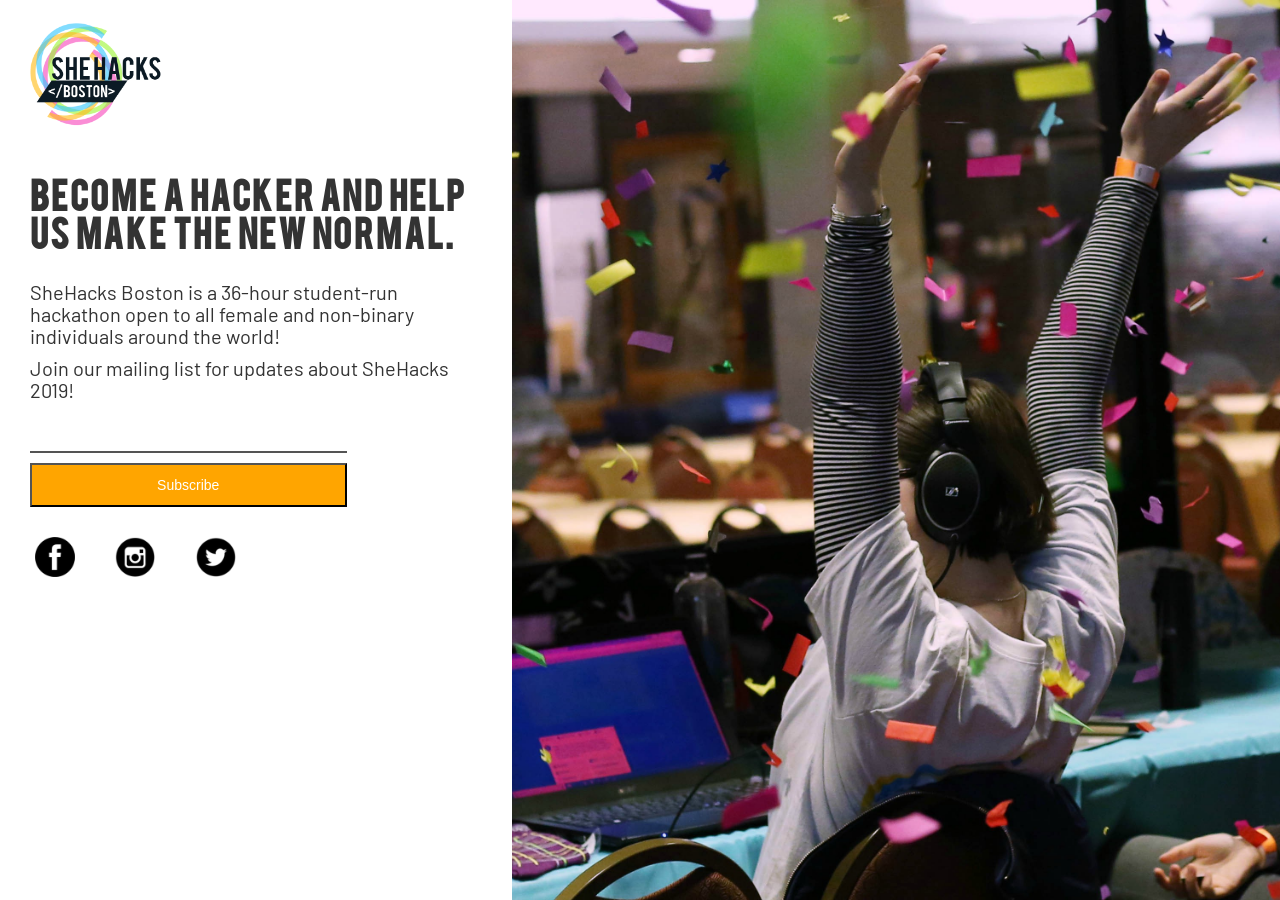
==== index.html @ cdedffa2 "style changes" ====
<!DOCTYPE html>
<!--[if lt IE 7]>      <html class="no-js lt-ie9 lt-ie8 lt-ie7" lang=""> <![endif]-->
<!--[if IE 7]>         <html class="no-js lt-ie9 lt-ie8" lang=""> <![endif]-->
<!--[if IE 8]>         <html class="no-js lt-ie9" lang=""> <![endif]-->
<!--[if gt IE 8]><!-->
<html class="no-js" lang="en">
<!--<![endif]-->

<head>
  <meta charset="utf-8">
  <link rel="icon" href="logo.png">
  <meta name="description" content="">
  <meta name="viewport" content="width=device-width, initial-scale=1">
  <title>SheHacks Boston</title>
  <link rel="stylesheet" href="css/bootstrap.min.css">
  <link rel="stylesheet" href="css/flexslider.css">
  <link rel="stylesheet" href="css/jquery.fancybox.css">
  <link rel="stylesheet" href="css/responsive.css">
  <link rel="stylesheet" href="css/animate.min.css">
  <link rel="stylesheet" href="css/font-icon.css">
  <link href="https://fonts.googleapis.com/css?family=Barlow" rel="stylesheet">
  <link rel="stylesheet" href="https://maxcdn.bootstrapcdn.com/font-awesome/4.4.0/css/font-awesome.min.css">
  <link href="https://fonts.googleapis.com/css?family=Roboto" rel="stylesheet">
  <link href="https://use.fontawesome.com/releases/v5.0.2/css/all.css" rel="stylesheet">
   <link rel="stylesheet" href="css/landing_style.css">

  <!-- Global Site Tag (gtag.js) - Google Analytics -->
  <script async src="https://www.googletagmanager.com/gtag/js?id=UA-104887569-2"></script>
  <script type="text/javascript" src="main.js"></script>
  <script>
    window.dataLayer = window.dataLayer || [];

    function gtag() {
      dataLayer.push(arguments)
    };
    gtag('js', new Date());
    gtag('config', 'UA-104887569-2');
  </script>


</head>

<body>
  <!--<img src="right_image.jpg" class="img-fluid" id="image" alt="Responsive image">-->
  <div class="container mx-autoholder" id="main_part">
    <img src="logo.png" class="img-fluid" id="logo">
    <div class="container mx-auto holder" id="texts">
      <b><h1 id="title">BECOME  A  HACKER  AND  HELP  US  MAKE  THE  NEW  NORMAL.</h1></b>

      <br>

      <p class="hero-text">SheHacks Boston is a 36-hour student-run hackathon open to all female and non-binary individuals around the world!</p>
      <p class="hero-text">Join our mailing list for updates about SheHacks 2019!</p>

      <br>

      <div class="row">
        <div class="col-xs-6">
          <!-- Begin MailChimp Signup Form -->
          <link href="//cdn-images.mailchimp.com/embedcode/classic-10_7.css" rel="stylesheet" type="text/css">
          <style type="text/css">
            #mc_embed_signup{background:#fff; clear:left; font:14px Helvetica,Arial,sans-serif; }
            /* Add your own MailChimp form style overrides in your site stylesheet or in this style block.
               We recommend moving this block and the preceding CSS link to the HEAD of your HTML file. */
          </style>
          <div id="mc_embed_signup">
          <form action="https://shehacks.us17.list-manage.com/subscribe/post?u=34946c2c134f07563cac527a4&amp;id=d441aab50c" method="post" id="mc-embedded-subscribe-form" name="mc-embedded-subscribe-form" class="validate" target="_blank" novalidate>
              <div id="mc_embed_signup_scroll">
            
          <div class="mc-field-group">
            <input type="email" value="" name="EMAIL" class="required email" id="mce-EMAIL" style = "width:150%; border-top:white; border-left:white; border-right:white; border-color:black; color:black; font-family:bebas;>
          </div>
            <div id="mce-responses" class="clear">
              <div class="response" id="mce-error-response" style="display:none"></div>
              <div class="response" id="mce-success-response" style="display:none"></div>
            </div>    <!-- real people should not fill this in and expect good things - do not remove this or risk form bot signups-->
              <div style="position: absolute; left: -5000px;" aria-hidden="true"><input type="text" name="b_34946c2c134f07563cac527a4_d441aab50c" tabindex="-1" value=""></div>
               <div class="clear"><input type="submit" value="Subscribe" name="subscribe" id="mc-embedded-subscribe" class="button" style = "width:150%; color:white; background-color: orange; margin-top:10px; padding:12px;"></div>
              </div>
          </form>
          </div>
          <script type='text/javascript' src='//s3.amazonaws.com/downloads.mailchimp.com/js/mc-validate.js'></script><script type='text/javascript'>(function($) {window.fnames = new Array(); window.ftypes = new Array();fnames[0]='EMAIL';ftypes[0]='email';}(jQuery));var $mcj = jQuery.noConflict(true);</script>
          <!--End mc_embed_signup-->
        </div>

      </div>


      </a>
    </div>
    <div class="row" id="social-media-icons">
      <div class="col-xs-2 social-icon">
        <a href="https://www.facebook.com/SheHacksBoston/?ref=br_rs" target="_blank"><img src="facebook.png" alt="facebook icon" class="socialicon"></a>
      </div>
      <div class="col-xs-2 social-icon">
        <a href="https://www.instagram.com/shehacksboston/" target="_blank"><img src="instagram.png" alt="facebook icon" class="socialicon"></a>
      </div>
      <div class="col-xs-2 social-icon">
        <a href="https://www.twitter.com/shehacksboston/" target="_blank"><img src="twitter.png" alt="facebook icon" class="socialicon"></a>
      </div>
    </div>
  </div>
  <div class="container holder" id="right_side">
    <img src="image_r.jpg" class="img-fluid" id="image">
  </div>
</body>
</html>
---- css/responsive.css ----
@media screen and (max-width: 1024px) {
#header .header-content {
	width: 90%;
}
.nav-toggle {
	display: block;
}
.navigation {
	position: fixed;
	background-color: #000;
	width: 100%;
	height: 100%;
	top: 0;
	left: 0;
	z-index: 99999;
	visibility: hidden;
	opacity: 0;
	-webkit-transition: opacity 0.5s, visibility 0s 0.5s;
	transition: opacity 0.5s, visibility 0s 0.5s;
}
.navigation .primary-nav {
	position: relative;
	top: 45%;
	-moz-transform: translateY(-45%);
	-ms-transform: translateY(-45%);
	-webkit-transform: translateY(-45%);
	transform: translateY(-45%);
}
.navigation li {
	display: block;
	margin-bottom: 20px;
}
.navigation a {
	display: block;
	font-size: 25px;
	margin: 0;
	text-align: center;
}
.person {
	margin: 0 auto 50px;
}
.person-content {
	text-align: center;
}
.person .social-icons li {
	display: inline-block;
	float: none;
	margin-bottom: 5px;
}
.testimonials blockquote {
	padding: 20px 5% 0;
}
.testimonials p {
	font-size: 14px;
}
.flex-control-nav {
	bottom: 20px;
}
}
@media screen and (max-width: 768px) {
.banner-text {
	padding-top: 30%;
}
.banner-text h1 {
	font-size: 42px;
}
.banner-text p {
	font-size: 18px;
}
.flexslider {
	padding-bottom: 80px;
}
.flex-control-nav {
	width: 100%;
}
.footer .footer-col {
	margin-bottom: 50px;
}
}
@media screen and (max-width: 640px) {
.banner-text {
	padding-top: 35%;
}
}
@media screen and (max-width: 480px) {
.banner-text {
	padding-top: 45%;
}
.banner-text h1 {
	font-size: 32px;
}
}
@media screen and (max-width: 320px) {
.banner-text {
	padding-top: 65%;
}
.testimonials blockquote {
	padding: 20px 5% 0;
}
.testimonials p {
	font-size: 14px;
}
---- css/font-icon.css ----
/* ==========================================================================
	Font Icon (http://www.elegantthemes.com/blog/freebie-of-the-week/free-line-style-icons)
========================================================================== */
/* @font-face {
  font-family: "elegant-theme-line";
  src: url('../fonts/elegant-theme-line.ttf?1439850014') format('truetype'), url('../fonts/elegant-theme-line.eot?1439850014') format('embedded-opentype'), url('../fonts/elegant-theme-line.svg?1439850014') format('svg'), url('../fonts/elegant-theme-line.woff?1439850014') format('woff'); }
*/
@font-face {
  font-family: "bebas";
  src: url('bebas.ttf');}
.icon {
  font-family: 'elegant-theme-line';
  speak: none;
  font-style: normal;
  font-weight: normal;
  font-variant: normal;
  text-transform: none;
  line-height: 1;
  /* Better Font Rendering =========== */
  -webkit-font-smoothing: antialiased;
  -moz-osx-font-smoothing: grayscale; }

.icon-mobile:before {
  content: "\e000"; }

.icon-laptop:before {
  content: "\e001"; }

.icon-desktop:before {
  content: "\e002"; }

.icon-tablet:before {
  content: "\e003"; }

.icon-phone:before {
  content: "\e004"; }

.icon-document:before {
  content: "\e005"; }

.icon-documents:before {
  content: "\e006"; }

.icon-search:before {
  content: "\e007"; }

.icon-clipboard:before {
  content: "\e008"; }

.icon-newspaper:before {
  content: "\e009"; }

.icon-notebook:before {
  content: "\e00a"; }

.icon-book-open:before {
  content: "\e00b"; }

.icon-browser:before {
  content: "\e00c"; }

.icon-calendar:before {
  content: "\e00d"; }

.icon-presentation:before {
  content: "\e00e"; }

.icon-picture:before {
  content: "\e00f"; }

.icon-pictures:before {
  content: "\e010"; }

.icon-video:before {
  content: "\e011"; }

.icon-camera:before {
  content: "\e012"; }

.icon-printer:before {
  content: "\e013"; }

.icon-toolbox:before {
  content: "\e014"; }

.icon-briefcase:before {
  content: "\e015"; }

.icon-wallet:before {
  content: "\e016"; }

.icon-gift:before {
  content: "\e017"; }

.icon-bargraph:before {
  content: "\e018"; }

.icon-grid:before {
  content: "\e019"; }

.icon-expand:before {
  content: "\e01a"; }

.icon-focus:before {
  content: "\e01b"; }

.icon-edit:before {
  content: "\e01c"; }

.icon-adjustments:before {
  content: "\e01d"; }

.icon-ribbon:before {
  content: "\e01e"; }

.icon-hourglass:before {
  content: "\e01f"; }

.icon-lock:before {
  content: "\e020"; }

.icon-megaphone:before {
  content: "\e021"; }

.icon-shield:before {
  content: "\e022"; }

.icon-trophy:before {
  content: "\e023"; }

.icon-flag:before {
  content: "\e024"; }

.icon-map:before {
  content: "\e025"; }

.icon-puzzle:before {
  content: "\e026"; }

.icon-basket:before {
  content: "\e027"; }

.icon-envelope:before {
  content: "\e028"; }

.icon-streetsign:before {
  content: "\e029"; }

.icon-telescope:before {
  content: "\e02a"; }

.icon-gears:before {
  content: "\e02b"; }

.icon-key:before {
  content: "\e02c"; }

.icon-paperclip:before {
  content: "\e02d"; }

.icon-attachment:before {
  content: "\e02e"; }

.icon-pricetags:before {
  content: "\e02f"; }

.icon-lightbulb:before {
  content: "\e030"; }

.icon-layers:before {
  content: "\e031"; }

.icon-pencil:before {
  content: "\e032"; }

.icon-tools:before {
  content: "\e033"; }

.icon-tools-2:before {
  content: "\e034"; }

.icon-scissors:before {
  content: "\e035"; }

.icon-paintbrush:before {
  content: "\e036"; }

.icon-magnifying-glass:before {
  content: "\e037"; }

.icon-circle-compass:before {
  content: "\e038"; }

.icon-linegraph:before {
  content: "\e039"; }

.icon-mic:before {
  content: "\e03a"; }

.icon-strategy:before {
  content: "\e03b"; }

.icon-beaker:before {
  content: "\e03c"; }

.icon-caution:before {
  content: "\e03d"; }

.icon-recycle:before {
  content: "\e03e"; }

.icon-anchor:before {
  content: "\e03f"; }

.icon-profile-male:before {
  content: "\e040"; }


.icon-profile-female:before {
  content: "\e041"; }

.icon-bike:before {
  content: "\e042"; }

.icon-wine:before {
  content: "\e043"; }

.icon-hotairballoon:before {
  content: "\e044"; }

.icon-globe:before {
  content: "\e045"; }

.icon-genius:before {
  content: "\e046"; }

.icon-map-pin:before {
  content: "\e047"; }

.icon-dial:before {
  content: "\e048"; }

.icon-chat:before {
  content: "\e049"; }

.icon-heart:before {
  content: "\e04a"; }

.icon-cloud:before {
  content: "\e04b"; }

.icon-upload:before {
  content: "\e04c"; }

.icon-download:before {
  content: "\e04d"; }

.icon-target:before {
  content: "\e04e"; }

.icon-hazardous:before {
  content: "\e04f"; }

.icon-piechart:before {
  content: "\e050"; }

.icon-speedometer:before {
  content: "\e051"; }

.icon-global:before {
  content: "\e052"; }

.icon-compass:before {
  content: "\e053"; }

.icon-lifesaver:before {
  content: "\e054"; }

.icon-clock:before {
  content: "\e055"; }

.icon-aperture:before {
  content: "\e056"; }

.icon-quote:before {
  content: "\e057"; }

.icon-scope:before {
  content: "\e058"; }

.icon-alarmclock:before {
  content: "\e059"; }

.icon-refresh:before {
  content: "\e05a"; }

.icon-happy:before {
  content: "\e05b"; }

.icon-sad:before {
  content: "\e05c"; }

.icon-facebook:before {
  content: "\e05d"; }

.icon-twitter:before {
  content: "\e05e"; }

.icon-googleplus:before {
  content: "\e05f"; }

.icon-rss:before {
  content: "\e060"; }

.icon-tumblr:before {
  content: "\e061"; }

.icon-linkedin:before {
  content: "\e062"; }

.icon-dribbble:before {
  content: "\e063"; }
---- css/landing_style.css ----
html, body {
	height: 100%;
	font-family: "Barlow";
}

#title {
	padding-top: 1%;
	font-family: "Bebas";
	font-weight: 800;
	letter-spacing: 2px;
	line-height: 1.1em;
}

.a:hover{
	text-decoration: none;
}

.container.holder {
	/*border-style: solid;*/
	/*border-color: black;*/
	margin: 0;
	padding: 0;
	height: 100%;
	width: auto;
}

#right_side {
	float: right;
	max-width: 60%;
	height: 100%;
	overflow: hidden;
}

#image {
	padding: 0;
	margin: 0;
	height: 100%;
	float: right;
}

.socialicon {
	width: 40px;
	height: 40px;
}

#main_part {
	float: left;
	display: inline-block;
	max-width: 40%;
	max-height: 100%;
	padding-left: 30px;
	padding-right: 30px;
}

#texts {
	max-height: 80%;
	max-width: 100%;
	margin-top: 20px;
}

#logo {
	margin-top: 5%;
	width: 30%;
}

.hero-text {
	font-size: 20px;
	line-height: 1.1;
}

.join-mail-button {
	background: #f5d27c;
	color: black;
	margin-top: 5%;
	font-size: 25px;
	border-radius: 5px;
	font-weight: bold;
	box-shadow: 3px 3px 2px #AAA;
	font-family: "Barlow";
	padding: 10px 40px;
}

.join-mail-button-text {
	font-family: "Barlow";
  font-size: 30px;
}

.mx-auto.mailing_list:hover {
  background-color: #C1F881;
  color: black;
  text-decoration: none;
}

h1:hover {
	text-decoration: none;
}

/*MOBILE RESPONSIVENESS ADDED FOR IMAGE*/
@media screen and (max-width: 500px){
	#image{
		display: none;
	}
	.container.mx-autoholder{
		display: block;
		width:100%;
	}
	#main_part{
		max-width:100%;
	}

	#logo{
		width:45%;
	}

	#social-media-icons{
		display: flex;
		padding-left:7.7%;
	}

}

@media screen and (max-width: 600px) {
	h1 {
		font-size: 1.8em;
	}

	h2 {
		font-size: 1.3em;
	}
}


@media screen and (max-width: 768px) {
	h1 {
		font-size: 2em;
	}

	h2 {
		font-size: 1.5em;
	}
}

@media screen and (min-width: 1024px) {
	h1 {
		font-size: 2.5em;
	}

	h2 {
		font-size: 1.8em;
	}

}

#social-media-icons{
/*	margin-top:7%;
	margin-left:7%;
	position: center;
	margin-bottom:3%;*/
	position: relative;
	bottom: -30px;
}

.social-icon {
	text-align: center;
}
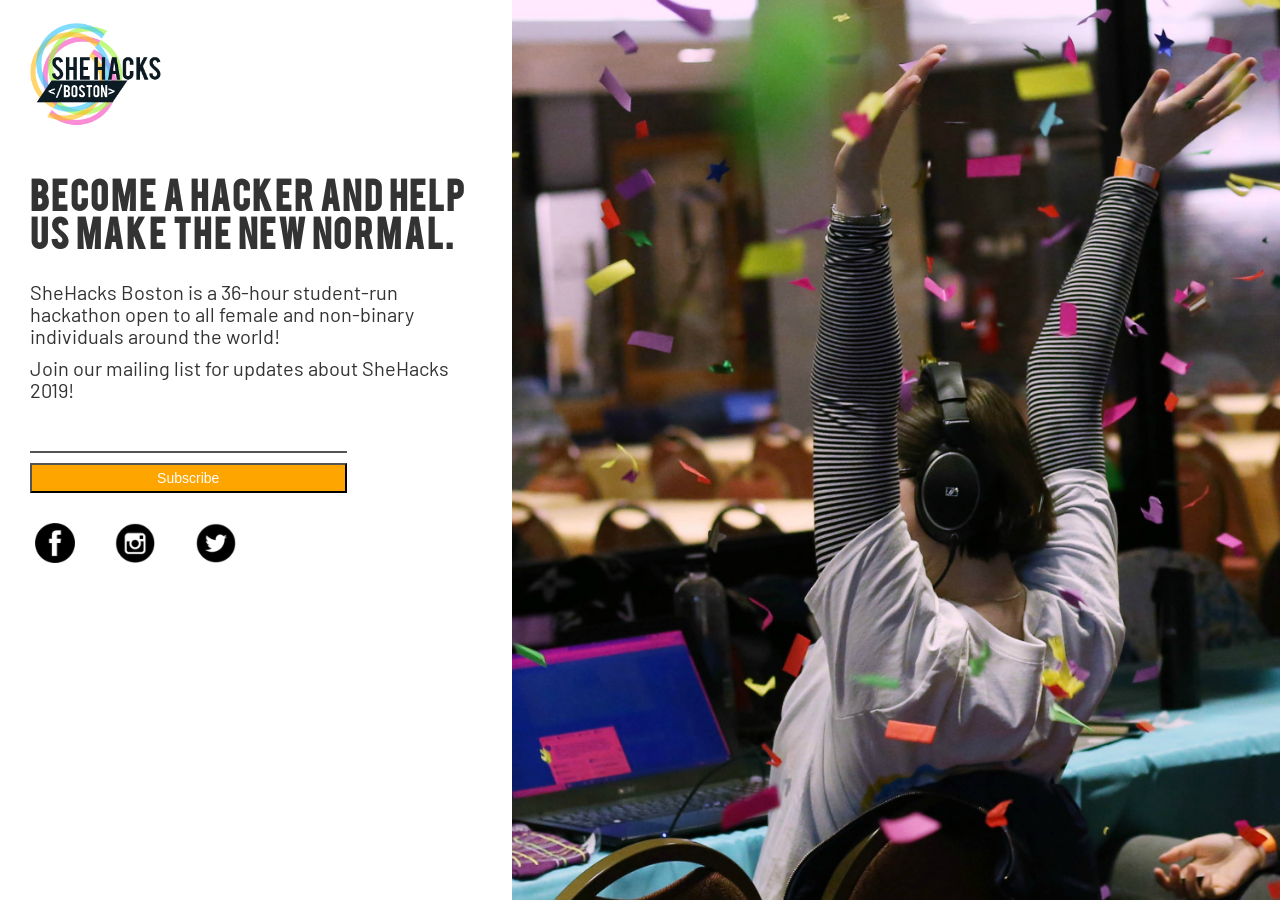
==== commit 588a6001: "fix padding of button" ====
--- a/index.html
+++ b/index.html
@@ -75,7 +75,7 @@
               <div class="response" id="mce-success-response" style="display:none"></div>
             </div>    <!-- real people should not fill this in and expect good things - do not remove this or risk form bot signups-->
               <div style="position: absolute; left: -5000px;" aria-hidden="true"><input type="text" name="b_34946c2c134f07563cac527a4_d441aab50c" tabindex="-1" value=""></div>
-               <div class="clear"><input type="submit" value="Subscribe" name="subscribe" id="mc-embedded-subscribe" class="button" style = "width:150%; color:white; background-color: orange; margin-top:10px; padding:12px;"></div>
+               <div class="clear"><input type="submit" value="Subscribe" name="subscribe" id="mc-embedded-subscribe" class="button" style = "width:150%; color:white; background-color: orange; margin-top:10px; padding:5px;"></div>
               </div>
           </form>
           </div>
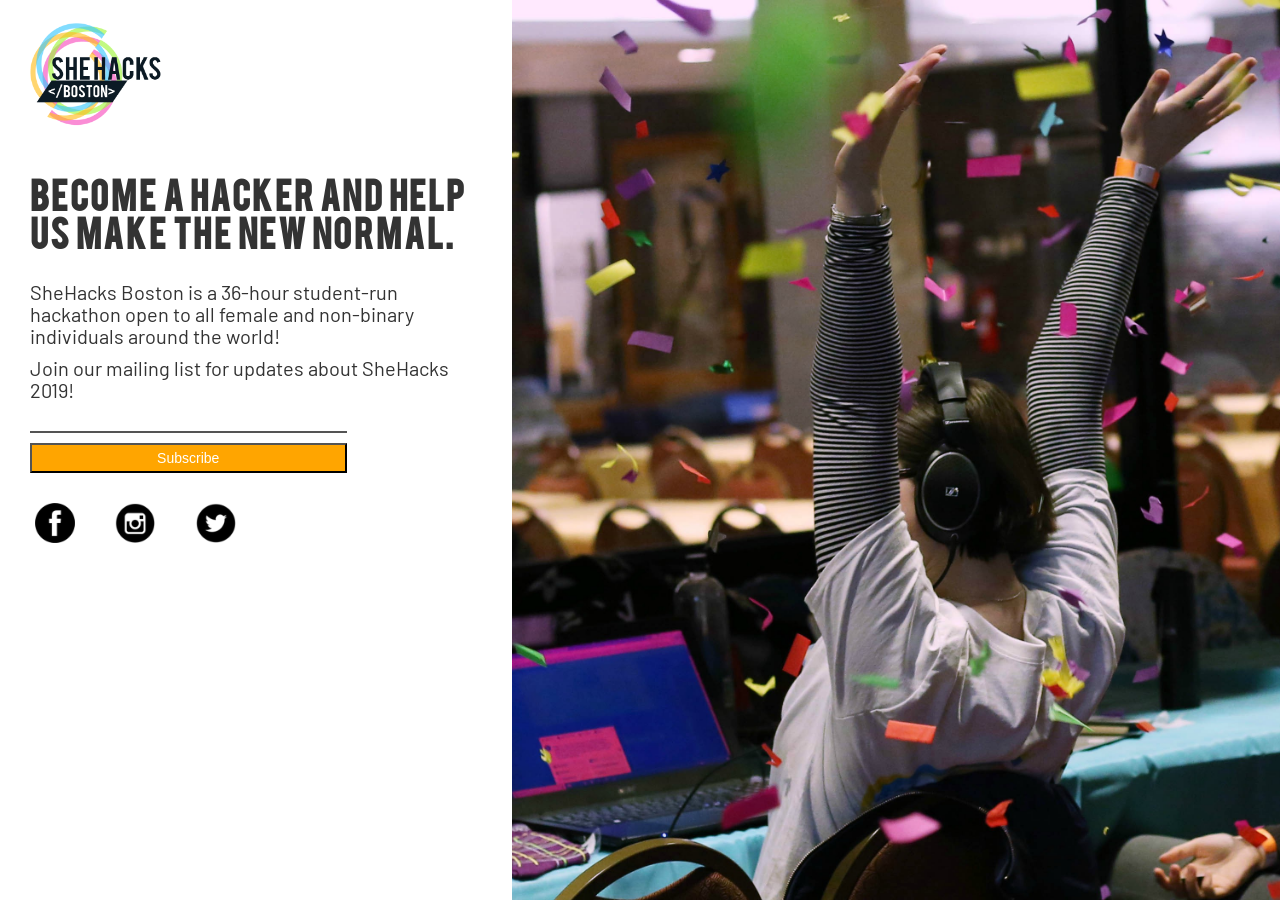
==== commit 6d86632c: "fix break" ====
--- a/index.html
+++ b/index.html
@@ -52,8 +52,6 @@
       <p class="hero-text">SheHacks Boston is a 36-hour student-run hackathon open to all female and non-binary individuals around the world!</p>
       <p class="hero-text">Join our mailing list for updates about SheHacks 2019!</p>
 
-      <br>
-
       <div class="row">
         <div class="col-xs-6">
           <!-- Begin MailChimp Signup Form -->
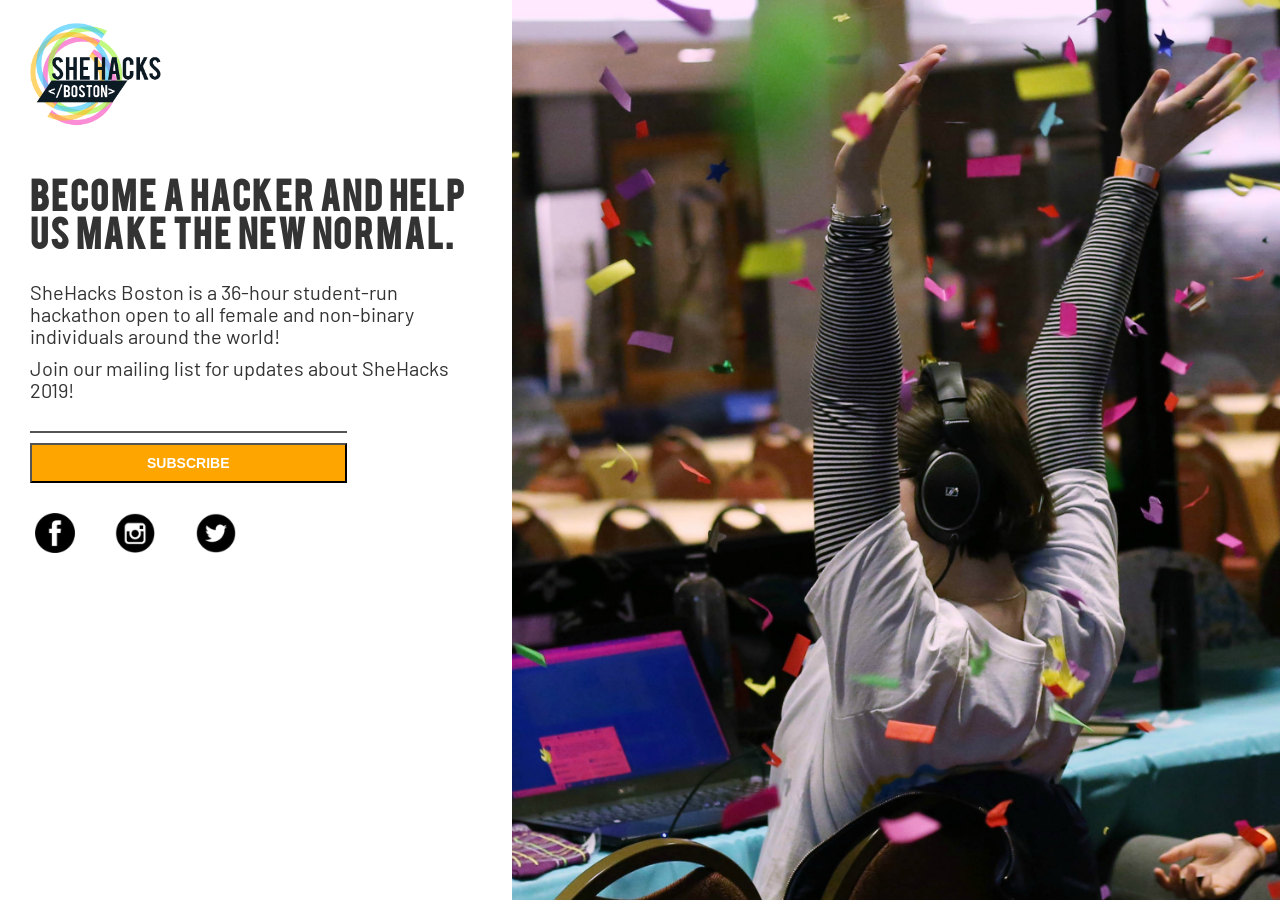
==== commit e50edced: "fix button styles" ====
--- a/index.html
+++ b/index.html
@@ -66,14 +66,14 @@
               <div id="mc_embed_signup_scroll">
             
           <div class="mc-field-group">
-            <input type="email" value="" name="EMAIL" class="required email" id="mce-EMAIL" style = "width:150%; border-top:white; border-left:white; border-right:white; border-color:black; color:black; font-family:bebas;>
+            <input type="email" value="" name="EMAIL" class="required email" id="mce-EMAIL" style = "width:150%; border-top:white; border-left:white; border-right:white; border-color:black; color:black; font-family:bebas;">
           </div>
             <div id="mce-responses" class="clear">
               <div class="response" id="mce-error-response" style="display:none"></div>
               <div class="response" id="mce-success-response" style="display:none"></div>
             </div>    <!-- real people should not fill this in and expect good things - do not remove this or risk form bot signups-->
               <div style="position: absolute; left: -5000px;" aria-hidden="true"><input type="text" name="b_34946c2c134f07563cac527a4_d441aab50c" tabindex="-1" value=""></div>
-               <div class="clear"><input type="submit" value="Subscribe" name="subscribe" id="mc-embedded-subscribe" class="button" style = "width:150%; color:white; background-color: orange; margin-top:10px; padding:5px;"></div>
+               <div class="clear"><input type="submit" value="SUBSCRIBE" name="SUBSCRIBE" id="mc-embedded-subscribe" class="button" style = "width:150%; color:white; background-color: orange; margin-top:10px; padding:10px; font-weight:600;"></div>
               </div>
           </form>
           </div>
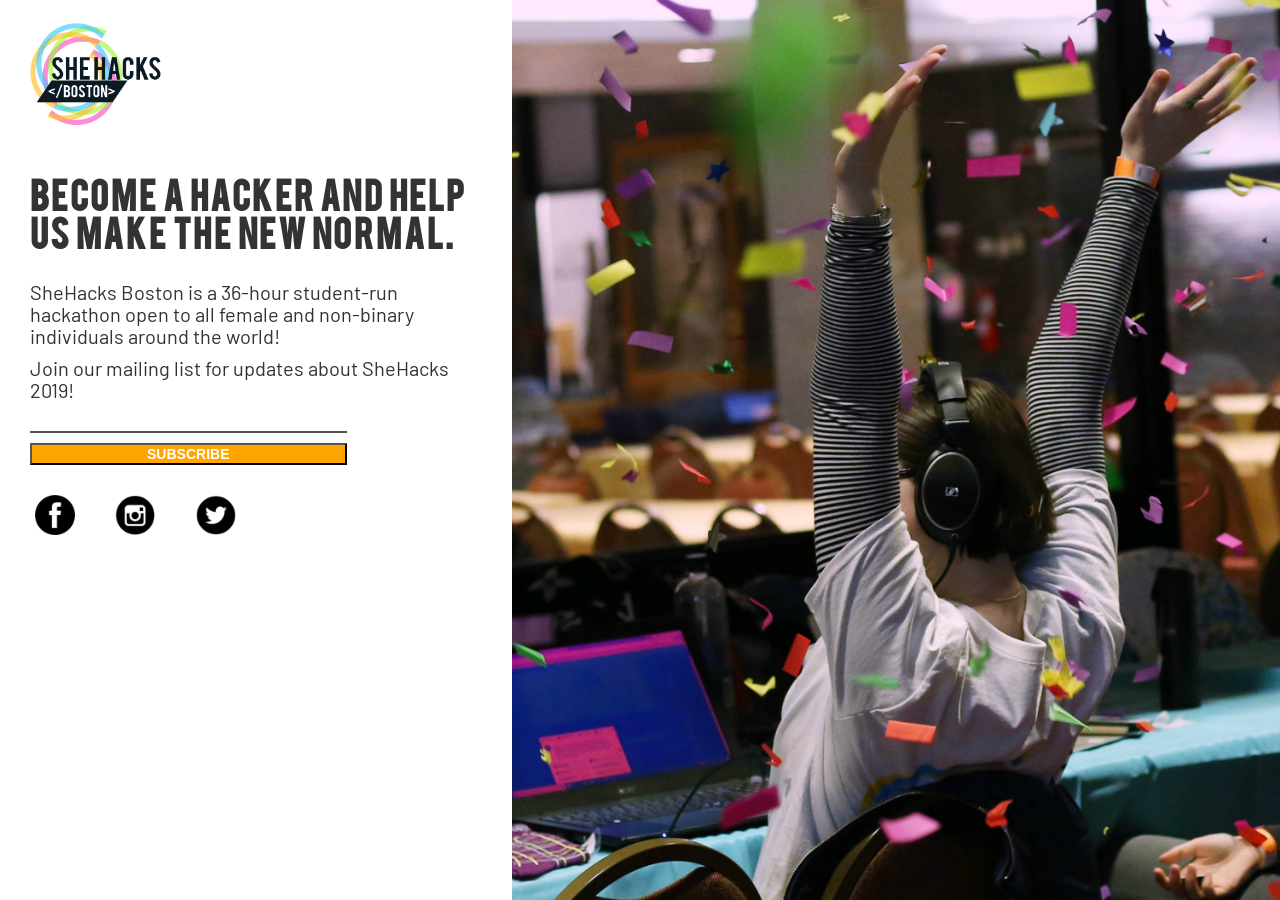
==== commit b82a58b6: "i hate padding" ====
--- a/index.html
+++ b/index.html
@@ -73,7 +73,7 @@
               <div class="response" id="mce-success-response" style="display:none"></div>
             </div>    <!-- real people should not fill this in and expect good things - do not remove this or risk form bot signups-->
               <div style="position: absolute; left: -5000px;" aria-hidden="true"><input type="text" name="b_34946c2c134f07563cac527a4_d441aab50c" tabindex="-1" value=""></div>
-               <div class="clear"><input type="submit" value="SUBSCRIBE" name="SUBSCRIBE" id="mc-embedded-subscribe" class="button" style = "width:150%; color:white; background-color: orange; margin-top:10px; padding:10px; font-weight:600;"></div>
+               <div class="clear"><input type="submit" value="SUBSCRIBE" name="SUBSCRIBE" id="mc-embedded-subscribe" class="button" style = "width:150%; color:white; background-color: orange; margin-top:10px; font-weight:600;"></div>
               </div>
           </form>
           </div>
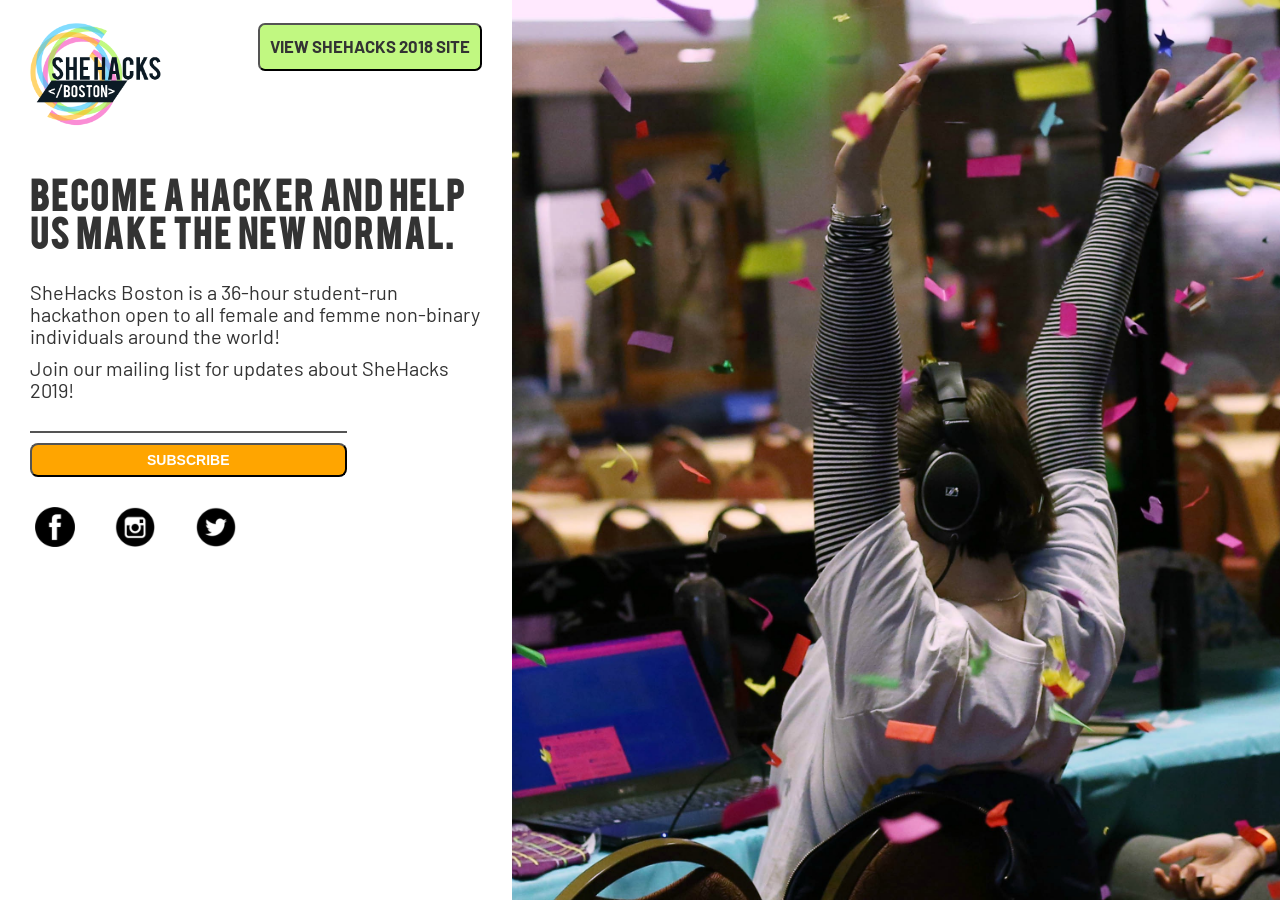
==== commit 1fb7c4c0: "added button to old shellacks site from landing page" ====
--- a/index.html
+++ b/index.html
@@ -20,7 +20,7 @@
   <link rel="stylesheet" href="css/font-icon.css">
   <link href="https://fonts.googleapis.com/css?family=Barlow" rel="stylesheet">
   <link rel="stylesheet" href="https://maxcdn.bootstrapcdn.com/font-awesome/4.4.0/css/font-awesome.min.css">
-  <link href="https://fonts.googleapis.com/css?family=Roboto" rel="stylesheet">
+  <!-- <link href="https://fonts.googleapis.com/css?family=Roboto" rel="stylesheet"> -->
   <link href="https://use.fontawesome.com/releases/v5.0.2/css/all.css" rel="stylesheet">
    <link rel="stylesheet" href="css/landing_style.css">
 
@@ -44,12 +44,13 @@
   <!--<img src="right_image.jpg" class="img-fluid" id="image" alt="Responsive image">-->
   <div class="container mx-autoholder" id="main_part">
     <img src="logo.png" class="img-fluid" id="logo">
+    <button id="old_site_button">View SheHacks 2018 Site</button>
     <div class="container mx-auto holder" id="texts">
       <b><h1 id="title">BECOME  A  HACKER  AND  HELP  US  MAKE  THE  NEW  NORMAL.</h1></b>
 
       <br>
 
-      <p class="hero-text">SheHacks Boston is a 36-hour student-run hackathon open to all female and non-binary individuals around the world!</p>
+      <p class="hero-text">SheHacks Boston is a 36-hour student-run hackathon open to all female and femme non-binary individuals around the world!</p>
       <p class="hero-text">Join our mailing list for updates about SheHacks 2019!</p>
 
       <div class="row">
@@ -64,7 +65,7 @@
           <div id="mc_embed_signup">
           <form action="https://shehacks.us17.list-manage.com/subscribe/post?u=34946c2c134f07563cac527a4&amp;id=d441aab50c" method="post" id="mc-embedded-subscribe-form" name="mc-embedded-subscribe-form" class="validate" target="_blank" novalidate>
               <div id="mc_embed_signup_scroll">
-            
+
           <div class="mc-field-group">
             <input type="email" value="" name="EMAIL" class="required email" id="mce-EMAIL" style = "width:150%; border-top:white; border-left:white; border-right:white; border-color:black; color:black; font-family:bebas;">
           </div>
@@ -73,7 +74,7 @@
               <div class="response" id="mce-success-response" style="display:none"></div>
             </div>    <!-- real people should not fill this in and expect good things - do not remove this or risk form bot signups-->
               <div style="position: absolute; left: -5000px;" aria-hidden="true"><input type="text" name="b_34946c2c134f07563cac527a4_d441aab50c" tabindex="-1" value=""></div>
-               <div class="clear"><input type="submit" value="SUBSCRIBE" name="SUBSCRIBE" id="mc-embedded-subscribe" class="button" style = "width:150%; color:white; background-color: orange; margin-top:10px; font-weight:600;"></div>
+               <div class="clear"><input type="submit" value="SUBSCRIBE" name="SUBSCRIBE" id="mc-embedded-subscribe" class="button" style = "width:150%; color:white; background-color: orange; margin-top:10px; font-weight:600; padding:7px; border-radius:8px;"></div>
               </div>
           </form>
           </div>
--- a/css/landing_style.css
+++ b/css/landing_style.css
@@ -116,6 +116,9 @@
 		display: flex;
 		padding-left:7.7%;
 	}
+	button#old_site_button{
+		width: 45%;
+	}
 
 }
 
@@ -129,6 +132,17 @@
 	}
 }
 
+button#old_site_button{
+	float: right;
+	margin-top: 5%;
+	border-radius: 7px;
+	background: #C1F881;
+	font-family: 'Barlow', sans-serif;
+	font-size:1.2em;
+	padding: 10px;
+	text-transform: uppercase;
+	font-weight: bold;
+}
 
 @media screen and (max-width: 768px) {
 	h1 {
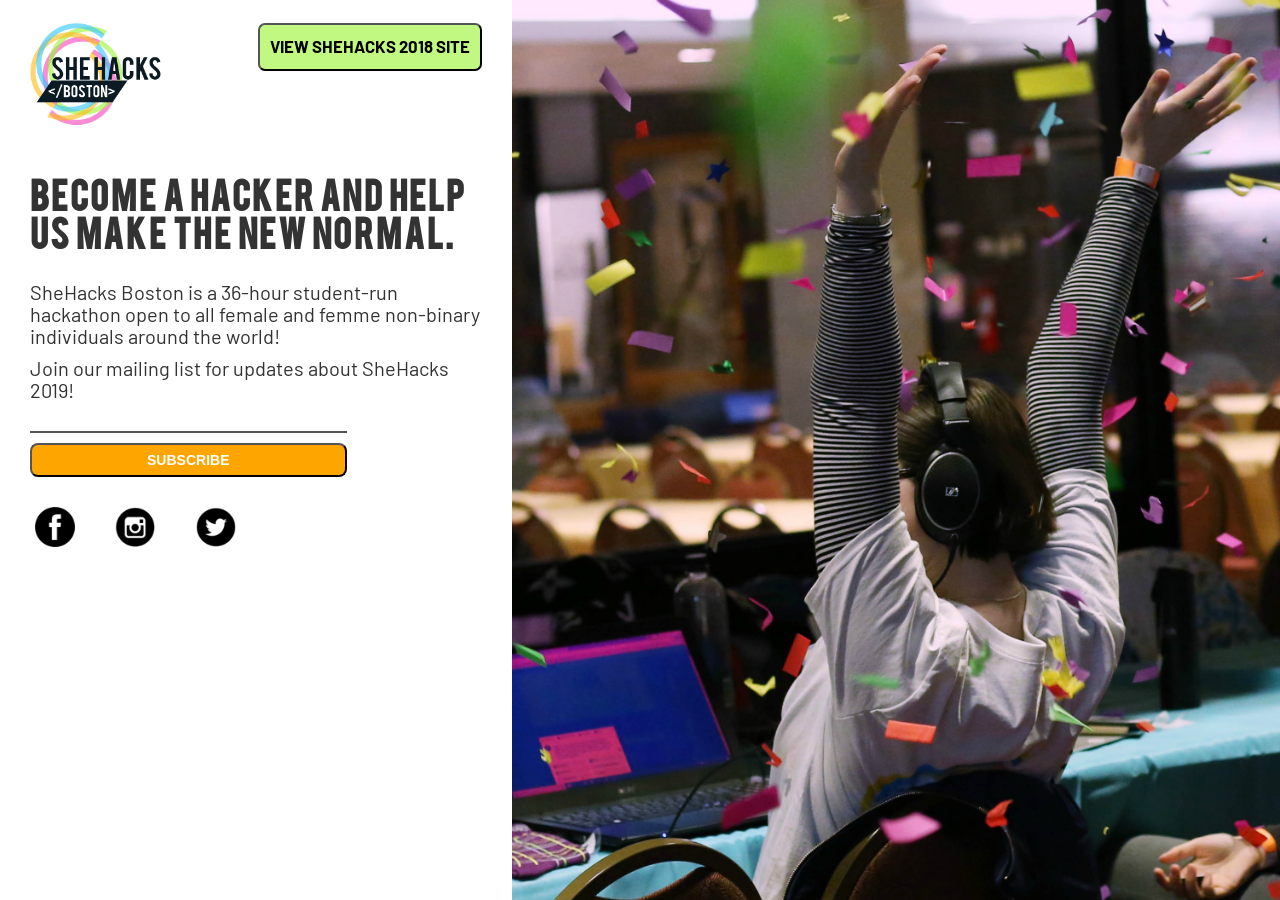
==== commit 7eb28011: "added link" ====
--- a/index.html
+++ b/index.html
@@ -44,7 +44,7 @@
   <!--<img src="right_image.jpg" class="img-fluid" id="image" alt="Responsive image">-->
   <div class="container mx-autoholder" id="main_part">
     <img src="logo.png" class="img-fluid" id="logo">
-    <button id="old_site_button">View SheHacks 2018 Site</button>
+    <button id="old_site_button"><a href="oldSite/index.html" target="_blank">View SheHacks 2018 Site</a></button>
     <div class="container mx-auto holder" id="texts">
       <b><h1 id="title">BECOME  A  HACKER  AND  HELP  US  MAKE  THE  NEW  NORMAL.</h1></b>
 
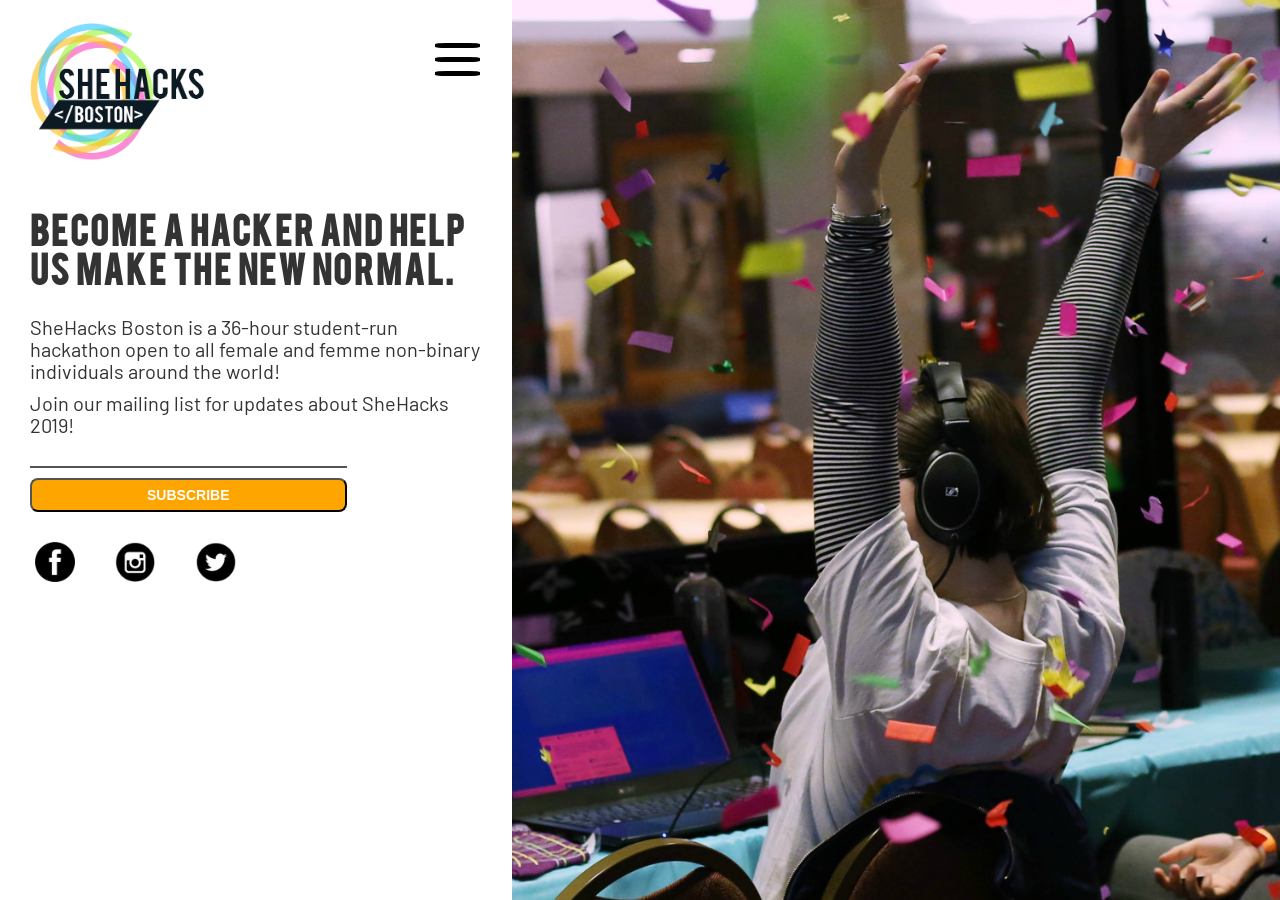
==== commit 619d45d1: "Hamburger Button" ====
--- a/index.html
+++ b/index.html
@@ -4,103 +4,150 @@
 <!--[if IE 8]>         <html class="no-js lt-ie9" lang=""> <![endif]-->
 <!--[if gt IE 8]><!-->
 <html class="no-js" lang="en">
-<!--<![endif]-->
+    <!--<![endif]-->
 
-<head>
-  <meta charset="utf-8">
-  <link rel="icon" href="logo.png">
-  <meta name="description" content="">
-  <meta name="viewport" content="width=device-width, initial-scale=1">
-  <title>SheHacks Boston</title>
-  <link rel="stylesheet" href="css/bootstrap.min.css">
-  <link rel="stylesheet" href="css/flexslider.css">
-  <link rel="stylesheet" href="css/jquery.fancybox.css">
-  <link rel="stylesheet" href="css/responsive.css">
-  <link rel="stylesheet" href="css/animate.min.css">
-  <link rel="stylesheet" href="css/font-icon.css">
-  <link href="https://fonts.googleapis.com/css?family=Barlow" rel="stylesheet">
-  <link rel="stylesheet" href="https://maxcdn.bootstrapcdn.com/font-awesome/4.4.0/css/font-awesome.min.css">
-  <!-- <link href="https://fonts.googleapis.com/css?family=Roboto" rel="stylesheet"> -->
-  <link href="https://use.fontawesome.com/releases/v5.0.2/css/all.css" rel="stylesheet">
-   <link rel="stylesheet" href="css/landing_style.css">
+    <head>
+        <meta charset="utf-8">
+        <link rel="icon" href="logo.png">
+        <meta name="description" content="">
+        <meta name="viewport" content="width=device-width, initial-scale=1">
+        <title>SheHacks Boston</title>
+        <link rel="stylesheet" href="css/bootstrap.min.css">
+        <link rel="stylesheet" href="css/flexslider.css">
+        <link rel="stylesheet" href="css/jquery.fancybox.css">
+        <link rel="stylesheet" href="css/responsive.css">
+        <link rel="stylesheet" href="css/animate.min.css">
+        <link rel="stylesheet" href="css/font-icon.css">
+        <link href="https://fonts.googleapis.com/css?family=Barlow" rel="stylesheet">
+        <link rel="stylesheet" href="https://maxcdn.bootstrapcdn.com/font-awesome/4.4.0/css/font-awesome.min.css">
+        <!-- <link href="https://fonts.googleapis.com/css?family=Roboto" rel="stylesheet"> -->
+        <link href="https://use.fontawesome.com/releases/v5.0.2/css/all.css" rel="stylesheet">
+        <link rel="stylesheet" href="css/landing_style.css">
 
-  <!-- Global Site Tag (gtag.js) - Google Analytics -->
-  <script async src="https://www.googletagmanager.com/gtag/js?id=UA-104887569-2"></script>
-  <script type="text/javascript" src="main.js"></script>
-  <script>
-    window.dataLayer = window.dataLayer || [];
+        <!-- Global Site Tag (gtag.js) - Google Analytics -->
+        <script async src="https://www.googletagmanager.com/gtag/js?id=UA-104887569-2"></script>
+        <script type="text/javascript" src="main.js"></script>
+        <script>
+            window.dataLayer = window.dataLayer || [];
 
-    function gtag() {
-      dataLayer.push(arguments)
-    };
-    gtag('js', new Date());
-    gtag('config', 'UA-104887569-2');
-  </script>
+            function gtag() {
+                dataLayer.push(arguments)
+            };
+            gtag('js', new Date());
+            gtag('config', 'UA-104887569-2');
+
+        </script>
 
 
-</head>
+    </head>
 
-<body>
-  <!--<img src="right_image.jpg" class="img-fluid" id="image" alt="Responsive image">-->
-  <div class="container mx-autoholder" id="main_part">
-    <img src="logo.png" class="img-fluid" id="logo">
-    <button id="old_site_button"><a href="oldSite/index.html" target="_blank">View SheHacks 2018 Site</a></button>
-    <div class="container mx-auto holder" id="texts">
-      <b><h1 id="title">BECOME  A  HACKER  AND  HELP  US  MAKE  THE  NEW  NORMAL.</h1></b>
+    <body>
+        <!--<img src="right_image.jpg" class="img-fluid" id="image" alt="Responsive image">-->
+        <div class="container mx-autoholder" id="main_part">
 
-      <br>
+            <div>
+                <img src="logo.png" class="img-fluid" id="logo" style="display: inline">
 
-      <p class="hero-text">SheHacks Boston is a 36-hour student-run hackathon open to all female and femme non-binary individuals around the world!</p>
-      <p class="hero-text">Join our mailing list for updates about SheHacks 2019!</p>
+                <span class="hamburger-ctn">
+                    <span class="checkbox-container">
+                        <input class="trigger" type="checkbox"  />
+                        <span class="menu-content">
+                            <ul>
+                                <li><a href="oldSite/index.html" target="_blank">View SheHacks 2018 Site</a></li>
+                                <li><a href="steminist.html">View Steminist Store</a> </li>
+                            </ul>
+                            <span class="hamburger-menu"></span> 
+                        </span>
+                    </span>
+                </span>
 
-      <div class="row">
-        <div class="col-xs-6">
-          <!-- Begin MailChimp Signup Form -->
-          <link href="//cdn-images.mailchimp.com/embedcode/classic-10_7.css" rel="stylesheet" type="text/css">
-          <style type="text/css">
-            #mc_embed_signup{background:#fff; clear:left; font:14px Helvetica,Arial,sans-serif; }
-            /* Add your own MailChimp form style overrides in your site stylesheet or in this style block.
-               We recommend moving this block and the preceding CSS link to the HEAD of your HTML file. */
-          </style>
-          <div id="mc_embed_signup">
-          <form action="https://shehacks.us17.list-manage.com/subscribe/post?u=34946c2c134f07563cac527a4&amp;id=d441aab50c" method="post" id="mc-embedded-subscribe-form" name="mc-embedded-subscribe-form" class="validate" target="_blank" novalidate>
-              <div id="mc_embed_signup_scroll">
+                <!-- Mobile Hamburger Menu-->
+                <div>
+                    <div class="toggle-button-mobile" id="toggle-ham">
+                        <span class="bar top"></span>
+                        <span class="bar middle"></span>
+                        <span class="bar bottom"></span>
+                    </div>
+                </div>
 
-          <div class="mc-field-group">
-            <input type="email" value="" name="EMAIL" class="required email" id="mce-EMAIL" style = "width:150%; border-top:white; border-left:white; border-right:white; border-color:black; color:black; font-family:bebas;">
-          </div>
-            <div id="mce-responses" class="clear">
-              <div class="response" id="mce-error-response" style="display:none"></div>
-              <div class="response" id="mce-success-response" style="display:none"></div>
-            </div>    <!-- real people should not fill this in and expect good things - do not remove this or risk form bot signups-->
-              <div style="position: absolute; left: -5000px;" aria-hidden="true"><input type="text" name="b_34946c2c134f07563cac527a4_d441aab50c" tabindex="-1" value=""></div>
-               <div class="clear"><input type="submit" value="SUBSCRIBE" name="SUBSCRIBE" id="mc-embedded-subscribe" class="button" style = "width:150%; color:white; background-color: orange; margin-top:10px; font-weight:600; padding:7px; border-radius:8px;"></div>
-              </div>
-          </form>
-          </div>
-          <script type='text/javascript' src='//s3.amazonaws.com/downloads.mailchimp.com/js/mc-validate.js'></script><script type='text/javascript'>(function($) {window.fnames = new Array(); window.ftypes = new Array();fnames[0]='EMAIL';ftypes[0]='email';}(jQuery));var $mcj = jQuery.noConflict(true);</script>
-          <!--End mc_embed_signup-->
+                <nav class="overlay" id="overlay">
+                    <ul>
+                        <li><a href="oldSite/index.html">View SheHacks 2018 Site</a></li>
+                        <li><a href="steminist.html">View Steminist Store</a></li>
+                    </ul>
+                </nav>
+                <!---------------------------->
+
+
+            </div>
+
+            <div class="container mx-auto holder" id="texts">
+                <b><h1 id="title">BECOME  A  HACKER  AND  HELP  US  MAKE  THE  NEW  NORMAL.</h1></b>
+
+                <br>
+
+                <p class="hero-text">SheHacks Boston is a 36-hour student-run hackathon open to all female and femme non-binary individuals around the world!</p>
+                <p class="hero-text">Join our mailing list for updates about SheHacks 2019!</p>
+
+                <div class="row">
+                    <div class="col-xs-6">
+                        <!-- Begin MailChimp Signup Form -->
+                        <link href="//cdn-images.mailchimp.com/embedcode/classic-10_7.css" rel="stylesheet" type="text/css">
+                        <style type="text/css">
+                            #mc_embed_signup{background:#fff; clear:left; font:14px Helvetica,Arial,sans-serif; }
+                            /* Add your own MailChimp form style overrides in your site stylesheet or in this style block.
+                            We recommend moving this block and the preceding CSS link to the HEAD of your HTML file. */
+                        </style>
+                        <div id="mc_embed_signup">
+                            <form action="https://shehacks.us17.list-manage.com/subscribe/post?u=34946c2c134f07563cac527a4&amp;id=d441aab50c" method="post" id="mc-embedded-subscribe-form" name="mc-embedded-subscribe-form" class="validate" target="_blank" novalidate>
+                                <div id="mc_embed_signup_scroll">
+
+                                    <div class="mc-field-group">
+                                        <input type="email" value="" name="EMAIL" class="required email" id="mce-EMAIL" style = "width:150%; border-top:white; border-left:white; border-right:white; border-color:black; color:black; font-family:bebas;">
+                                    </div>
+                                    <div id="mce-responses" class="clear">
+                                        <div class="response" id="mce-error-response" style="display:none"></div>
+                                        <div class="response" id="mce-success-response" style="display:none"></div>
+                                    </div>    <!-- real people should not fill this in and expect good things - do not remove this or risk form bot signups-->
+                                    <div style="position: absolute; left: -5000px;" aria-hidden="true"><input type="text" name="b_34946c2c134f07563cac527a4_d441aab50c" tabindex="-1" value=""></div>
+                                    <div class="clear"><input type="submit" value="SUBSCRIBE" name="SUBSCRIBE" id="mc-embedded-subscribe" class="button" style = "width:150%; color:white; background-color: orange; margin-top:10px; font-weight:600; padding:7px; border-radius:8px;"></div>
+                                </div>
+                            </form>
+                        </div>
+                        <script type='text/javascript' src='//s3.amazonaws.com/downloads.mailchimp.com/js/mc-validate.js'></script><script type='text/javascript'>(function($) {window.fnames = new Array(); window.ftypes = new Array();fnames[0]='EMAIL';ftypes[0]='email';}(jQuery));var $mcj = jQuery.noConflict(true);</script>
+                        <!--End mc_embed_signup-->
+                    </div>
+
+                </div>
+
+            </div>
+            <div class="row" id="social-media-icons">
+                <div class="col-xs-2 social-icon">
+                    <a href="https://www.facebook.com/SheHacksBoston/?ref=br_rs" target="_blank"><img src="facebook.png" alt="facebook icon" class="socialicon"></a>
+                </div>
+                <div class="col-xs-2 social-icon">
+                    <a href="https://www.instagram.com/shehacksboston/" target="_blank"><img src="instagram.png" alt="facebook icon" class="socialicon"></a>
+                </div>
+                <div class="col-xs-2 social-icon">
+                    <a href="https://www.twitter.com/shehacksboston/" target="_blank"><img src="twitter.png" alt="facebook icon" class="socialicon"></a>
+                </div>
+            </div>
+        </div>
+        <div class="container holder" id="right_side">
+            <img src="image_r.jpg" class="img-fluid" id="image">
         </div>
 
-      </div>
 
+        <!-- Mobile Hamburger Menu JQuery -->
+        <script src="https://ajax.googleapis.com/ajax/libs/jquery/2.1.3/jquery.min.js"></script>
+        <script>
+            $("#toggle-ham").click(function(){
+                //on click, the hamburger menu elements get the toggle-active class and the overlay gets the nav-active class
+                $(this).toggleClass("toggle-active");
+                $("#overlay").toggleClass("nav-active");
+            });
 
-      </a>
-    </div>
-    <div class="row" id="social-media-icons">
-      <div class="col-xs-2 social-icon">
-        <a href="https://www.facebook.com/SheHacksBoston/?ref=br_rs" target="_blank"><img src="facebook.png" alt="facebook icon" class="socialicon"></a>
-      </div>
-      <div class="col-xs-2 social-icon">
-        <a href="https://www.instagram.com/shehacksboston/" target="_blank"><img src="instagram.png" alt="facebook icon" class="socialicon"></a>
-      </div>
-      <div class="col-xs-2 social-icon">
-        <a href="https://www.twitter.com/shehacksboston/" target="_blank"><img src="twitter.png" alt="facebook icon" class="socialicon"></a>
-      </div>
-    </div>
-  </div>
-  <div class="container holder" id="right_side">
-    <img src="image_r.jpg" class="img-fluid" id="image">
-  </div>
-</body>
+        </script>
+
+    </body>
 </html>
--- a/css/landing_style.css
+++ b/css/landing_style.css
@@ -1,179 +1,460 @@
 html, body {
-	height: 100%;
-	font-family: "Barlow";
+    height: 100%;
+    font-family: "Barlow";
 }
 
 #title {
-	padding-top: 1%;
-	font-family: "Bebas";
-	font-weight: 800;
-	letter-spacing: 2px;
-	line-height: 1.1em;
+    padding-top: 1%;
+    font-family: "Bebas";
+    font-weight: 800;
+    letter-spacing: 2px;
+    line-height: 1.1em;
 }
 
 .a:hover{
-	text-decoration: none;
+    text-decoration: none;
 }
 
 .container.holder {
-	/*border-style: solid;*/
-	/*border-color: black;*/
-	margin: 0;
-	padding: 0;
-	height: 100%;
-	width: auto;
+    /*border-style: solid;*/
+    /*border-color: black;*/
+    margin: 0;
+    padding: 0;
+    height: 100%;
+    width: auto;
 }
 
 #right_side {
-	float: right;
-	max-width: 60%;
-	height: 100%;
-	overflow: hidden;
+    float: right;
+    max-width: 60%;
+    height: 100%;
+    overflow: hidden;
 }
 
 #image {
-	padding: 0;
-	margin: 0;
-	height: 100%;
-	float: right;
+    padding: 0;
+    margin: 0;
+    height: 100%;
+    float: right;
 }
 
 .socialicon {
-	width: 40px;
-	height: 40px;
+    width: 40px;
+    height: 40px;
 }
 
 #main_part {
-	float: left;
-	display: inline-block;
-	max-width: 40%;
-	max-height: 100%;
-	padding-left: 30px;
-	padding-right: 30px;
+    float: left;
+    display: inline-block;
+    max-width: 40%;
+    max-height: 100%;
+    padding-left: 30px;
+    padding-right: 30px;
 }
 
 #texts {
-	max-height: 80%;
-	max-width: 100%;
-	margin-top: 20px;
+    max-height: 80%;
+    max-width: 100%;
+    margin-top: 20px;
 }
 
 #logo {
-	margin-top: 5%;
-	width: 30%;
+    margin-top: 5%;
+    width: 40%;
 }
 
 .hero-text {
-	font-size: 20px;
-	line-height: 1.1;
+    font-size: 20px;
+    line-height: 1.1;
 }
 
 .join-mail-button {
-	background: #f5d27c;
-	color: black;
-	margin-top: 5%;
-	font-size: 25px;
-	border-radius: 5px;
-	font-weight: bold;
-	box-shadow: 3px 3px 2px #AAA;
-	font-family: "Barlow";
-	padding: 10px 40px;
+    background: #f5d27c;
+    color: black;
+    margin-top: 5%;
+    font-size: 25px;
+    border-radius: 5px;
+    font-weight: bold;
+    box-shadow: 3px 3px 2px #AAA;
+    font-family: "Barlow";
+    padding: 10px 40px;
 }
 
 .join-mail-button-text {
-	font-family: "Barlow";
-  font-size: 30px;
+    font-family: "Barlow";
+    font-size: 30px;
 }
 
 .mx-auto.mailing_list:hover {
-  background-color: #C1F881;
-  color: black;
-  text-decoration: none;
+    background-color: #C1F881;
+    color: black;
+    text-decoration: none;
 }
 
 h1:hover {
-	text-decoration: none;
+    text-decoration: none;
+}
+
+/******* Hamburger and navigation menu on DESKETOP ********/
+
+.hamburger-ctn{
+    display: inline;
+}
+
+.checkbox-container {
+    display: block;
+    float: right;
+    position: relative;
+    margin-top: 30px;
+}
+
+.trigger {
+    opacity: 0;
+    position: absolute;
+    width: 50px;
+    height: 50px;
+    left: 0px;
+    cursor: pointer;
+    z-index: 5;
+}
+
+.hamburger-menu, .hamburger-menu::before, .hamburger-menu::after {
+    display: block;
+    position: absolute;
+    background: black;
+    width: 45px;
+    height: 5px;
+    margin: 1.5em 3em;
+    transition: background 0.3s;
+    -moz-border-radius: 25%;
+    -webkit-border-radius: 25%;
+    border-radius: 25%;
+}
+
+.hamburger-menu::before, .hamburger-menu::after {
+    content: '';
+    position: absolute;
+    margin: -1em 0 0;
+    -webkit-transition: width 0.3s ease 0.3s, transform 0.3s ease 0.3s;    
+    transition: width 0.3s ease 0.3s, transform 0.3s ease 0.3s;
+}
+
+.hamburger-menu::after {
+    margin-top: 1em; 
+}
+
+.hamburger-menu {
+    position: relative;
+    display: block;
+    margin: 0;
+    margin-top: 1.45em;
+    margin-right: 0.35em;
+    margin-left: 0.35em;
+    margin-bottom: 1.45em;
+    -webkit-transition: width 0.3s ease;
+    transition: width 0.3s ease;
+    top: 7px;
+    left: 3px;
+}
+
+.trigger:checked {
+    left: 190px;
+}
+
+.trigger:checked + .menu-content .hamburger-menu {
+    width: 3em;
+    -webkit-transition: width 0.3s ease 0.3s;
+    transition: width 0.3s ease 0.3s;
+}
+
+.trigger:checked + .menu-content .hamburger-menu::before {
+    width: 1.2em;
+    transform: rotate(-35deg);
+    margin-top: -0.4em;
+}
+
+.trigger:checked + .menu-content .hamburger-menu::after {
+    width: 1.2em;
+    transform: rotate(35deg);
+    margin-top: 0.4em;
+}
+
+.trigger:checked + .menu-content ul {
+    width: 180px;
+    height: 150px;
+    -webkit-transition: width 0.3s ease 0.3s, height 0.3s ease;
+    transition: width 0.3s ease 0.3s, height 0.3s ease;
+    background: #FEE3FD;
+}
+
+.menu-content {
+    display: flex;
+    background: white;
+    color: white;
+    float: left;
+}
+
+.menu-content ul {
+    display: block;
+    padding-left: 0;
+    padding-top: 1em;
+    padding-bottom: 1em;
+    margin: 0;
+    width: 0px;
+    height: 0px;
+    overflow: hidden;
+    -webkit-transition: height 0.3s ease 0.3s, width 0.3s ease;
+    transition: height 0.3s ease 0.3s, width 0.3s ease;
+}
+
+.menu-content ul li {
+    list-style: none;
+    padding: 1em .3em 1em .3em;
+    cursor: pointer;
+    transition: color 0.5s, background 0.5s;
+    font-family: 'Barlow', sans-serif;
+    text-align: center;
+    font-weight: bold;
+}
+
+.menu-content ul li:hover {
+    background: white;
+}
+
+
+/*********** styling for the hamburger menu on MOBILE ************/
+
+.toggle-button-mobile {
+    position: fixed;
+    -webkit-transform: translateX(-50%);
+    transform: translateX(-50%);
+    padding: 9px 10px;
+    margin: 8px 15px 8px 0;
+    height: 45px;
+    width: 55px;
+    cursor: pointer;
+    z-index: 5;
+    display: none;
+    left: 80%;
+    top: 2%;
+}
+
+.bar {
+    background-color: black;
+    display: block;
+    width: 100%;
+    height: 5px;
+    border: 0;
+    -webkit-transition: all .35s ease;
+    transition: all .35s ease;
+    -moz-border-radius: 25%;
+    -webkit-border-radius: 25%;
+    border-radius: 25%;
+}
+
+.bar + .bar {
+    margin-top: 4px;
+}
+
+.middle {
+    top: 15px;
+}
+
+.bottom {
+    top: 30px;
+}
+
+.toggle-active .bar {
+    background-color: black;
+}
+
+.toggle-active .top {
+    -webkit-transform: translateY(6px) translateX(0) rotate(45deg);
+}
+
+.toggle-active .middle {
+    opacity: 0;
+}
+
+.toggle-active .bottom {
+    -webkit-transform: translateY(-12px) translateX(0) rotate(-45deg);
+}
+
+
+/** styling for the overlay. The sliding-down effect of the overlay is given by the initial zero height and the onclick 100% height. **/
+
+.overlay {
+    position: fixed;
+    background-color: rgba(254, 225, 253, 0.92);
+    top: 0;
+    left: 0;
+    width: 100%;
+    height: 0;
+    visibility: hidden;
+    opacity: 0;
+    -webkit-transition: opacity .30s, visibility .30s, height .45s;
+    z-index: 4;
+}
+
+
+/* class added to the overlay on click*/
+
+.nav-active {
+    opacity: 1;
+    visibility: visible;
+    height: 100%;
+}
+
+.overlay ul {
+    display: block;
+    position: relative;
+    top: 35%;
+    left: 0;
+    font-family: 'Barlow', sans-serif;
+    font-size: 22px;
+    font-weight: bold;
+    text-align: center;
+    list-style: none;
+    padding: 0;
+}
+
+.overlay ul li {
+    display: block;
+    margin-top: 10px;
+}
+
+.overlay ul li a {
+    color: black;
+    text-decoration: underline;
 }
 
 /*MOBILE RESPONSIVENESS ADDED FOR IMAGE*/
 @media screen and (max-width: 500px){
-	#image{
-		display: none;
-	}
-	.container.mx-autoholder{
-		display: block;
-		width:100%;
-	}
-	#main_part{
-		max-width:100%;
-	}
-
-	#logo{
-		width:45%;
-	}
-
-	#social-media-icons{
-		display: flex;
-		padding-left:7.7%;
-	}
-	button#old_site_button{
-		width: 45%;
-	}
+    #image{
+        display: none;
+    }
+    .container.mx-autoholder{
+        display: block;
+        width:100%;
+    }
+    #main_part{
+        max-width:100%;
+    }
+
+    #logo{
+        width:45%;
+    }
+
+    #social-media-icons{
+        display: flex;
+        padding-left:7.7%;
+    }
+
+    .checkbox-container {
+        margin-top: 10px;
+    }
+
+    .trigger:checked + .menu-content ul {
+        width: 150px;
+        height: 180px;
+    }
+
+    .trigger:checked {
+        left: 160px;
+    }
+
+    .hamburger-ctn{
+        display: none;
+    }
+
+    .toggle-button-mobile {
+        display: inline-block;
+    }
 
 }
 
 @media screen and (max-width: 600px) {
-	h1 {
-		font-size: 1.8em;
-	}
-
-	h2 {
-		font-size: 1.3em;
-	}
-}
+    h1 {
+        font-size: 1.8em;
+    }
+
+    h2 {
+        font-size: 1.3em;
+    }
+}
+
+@media screen and (max-width: 768px) {
+    h1 {
+        font-size: 2em;
+    }
+
+    h2 {
+        font-size: 1.5em;
+    }
+}
+
+@media screen and (min-width: 1024px) {
+    h1 {
+        font-size: 2.5em;
+    }
+
+    h2 {
+        font-size: 1.8em;
+    }
+
+}
+
+#social-media-icons{
+    /*	margin-top:7%;
+    margin-left:7%;
+    position: center;
+    margin-bottom:3%;*/
+    position: relative;
+    bottom: -30px;
+}
+
+.social-icon {
+    text-align: center;
+}
+
+/*
 
 button#old_site_button{
-	float: right;
-	margin-top: 5%;
-	border-radius: 7px;
-	background: #C1F881;
-	font-family: 'Barlow', sans-serif;
-	font-size:1.2em;
-	padding: 10px;
-	text-transform: uppercase;
-	font-weight: bold;
-}
-
-@media screen and (max-width: 768px) {
-	h1 {
-		font-size: 2em;
-	}
-
-	h2 {
-		font-size: 1.5em;
-	}
-}
-
-@media screen and (min-width: 1024px) {
-	h1 {
-		font-size: 2.5em;
-	}
-
-	h2 {
-		font-size: 1.8em;
-	}
-
-}
-
-#social-media-icons{
-/*	margin-top:7%;
-	margin-left:7%;
-	position: center;
-	margin-bottom:3%;*/
-	position: relative;
-	bottom: -30px;
-}
-
-.social-icon {
-	text-align: center;
-}
+float: right;
+margin-top: 2%;
+border-radius: 7px;
+background: #C1F881;
+font-family: 'Barlow', sans-serif;
+font-size:1.2em;
+padding: 10px;
+text-transform: uppercase;
+font-weight: bold;
+
+}
+
+button#new_site_button{
+float: right;
+border-radius: 7px;
+margin-top: 2%;
+background: #F982F1;
+font-family: 'Barlow', sans-serif;
+font-size:1.2em;
+padding: 10px;
+text-transform: uppercase;
+font-weight: bold;
+
+}
+
+*/
+
+
+
+
+
+
+
+
+
+
+
+
